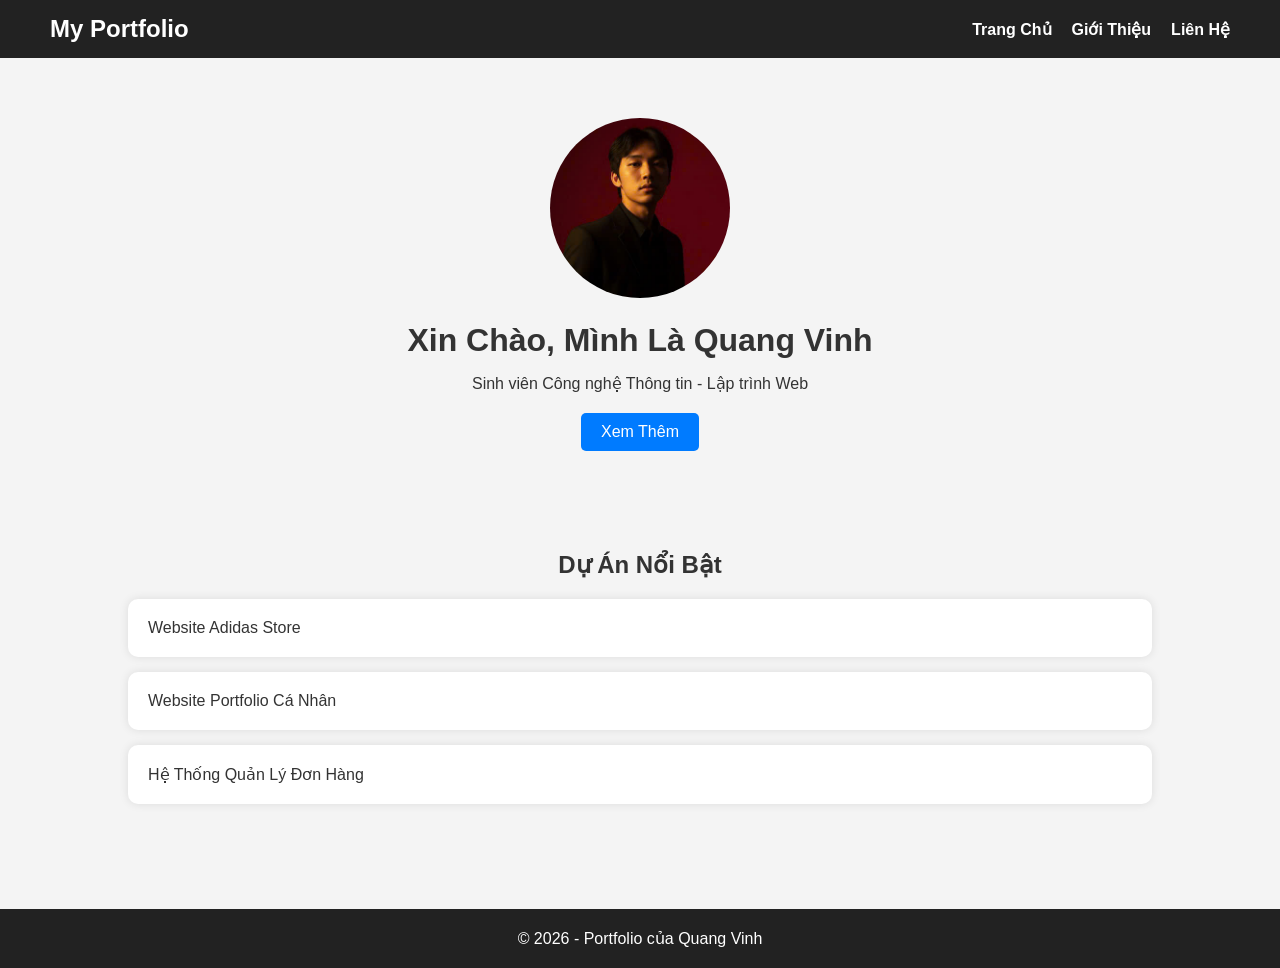
==== index.html @ 8104592c "Add files via upload" ====
<!DOCTYPE html>
<html lang="vi">
<head>
    <meta charset="UTF-8">
    <meta name="viewport" content="width=device-width, initial-scale=1.0">
    <title>Portfolio - Trang Chủ</title>
    <link rel="stylesheet" href="css/style.css">
</head>
<body>

    <nav>
        <div class="logo">My Portfolio</div>

        <ul>
            <li><a href="index.html">Trang Chủ</a></li>
            <li><a href="about.html">Giới Thiệu</a></li>
            <li><a href="contact.html">Liên Hệ</a></li>
        </ul>
    </nav>

    <header class="hero">
        <img src="images/avata.jpg" alt="Avatar" class="avatar">

        <h1>Xin Chào, Mình Là Quang Vinh</h1>

        <p>Sinh viên Công nghệ Thông tin - Lập trình Web</p>

        <a href="about.html" class="btn">Xem Thêm</a>
    </header>

    <section class="projects">
        <h2>Dự Án Nổi Bật</h2>

        <div class="project-card">
            Website Adidas Store
        </div>

        <div class="project-card">
            Website Portfolio Cá Nhân
        </div>

        <div class="project-card">
            Hệ Thống Quản Lý Đơn Hàng
        </div>
    </section>

    <footer>
        <p>&copy; 2026 - Portfolio của Quang Vinh</p>
    </footer>

    <script src="js/script.js"></script>

</body>
</html>
---- css/style.css ----
*{
    margin:0;
    padding:0;
    box-sizing:border-box;
}

body{
    font-family:Arial, sans-serif;
    background:#f4f4f4;
    color:#333;
}

nav{
    background:#222;
    color:white;
    display:flex;
    justify-content:space-between;
    align-items:center;
    padding:15px 50px;
}

nav ul{
    list-style:none;
    display:flex;
}

nav ul li{
    margin-left:20px;
}

nav ul li a{
    color:white;
    text-decoration:none;
    font-weight:bold;
}

nav ul li a:hover{
    color:#00ccff;
}

.logo{
    font-size:24px;
    font-weight:bold;
}

.hero{
    text-align:center;
    padding:60px 20px;
}

.avatar{
    width:180px;
    height:180px;
    border-radius:50%;
    object-fit:cover;
    margin-bottom:20px;
}

.avatar-large{
    width:250px;
    border-radius:50%;
    margin:20px 0;
}

.hero h1{
    margin-bottom:15px;
}

.hero p{
    margin-bottom:20px;
}

.btn{
    display:inline-block;
    background:#007bff;
    color:white;
    padding:10px 20px;
    text-decoration:none;
    border-radius:5px;
}

.btn:hover{
    background:#0056b3;
}

.projects{
    width:80%;
    margin:auto;
    padding:40px 0;
}

.projects h2{
    text-align:center;
    margin-bottom:20px;
}

.project-card{
    background:white;
    margin:15px 0;
    padding:20px;
    border-radius:10px;
    box-shadow:0 0 10px rgba(0,0,0,0.1);
}

.container{
    width:80%;
    margin:auto;
    padding:40px 0;
    text-align:center;
}

form{
    max-width:500px;
    margin:auto;
}

input,
textarea{
    width:100%;
    padding:12px;
    margin:10px 0;
    border:1px solid #ccc;
    border-radius:5px;
}

button{
    background:#28a745;
    color:white;
    border:none;
    padding:12px 20px;
    cursor:pointer;
    border-radius:5px;
}

button:hover{
    background:#218838;
}

footer{
    text-align:center;
    background:#222;
    color:white;
    padding:20px;
    margin-top:50px;
}
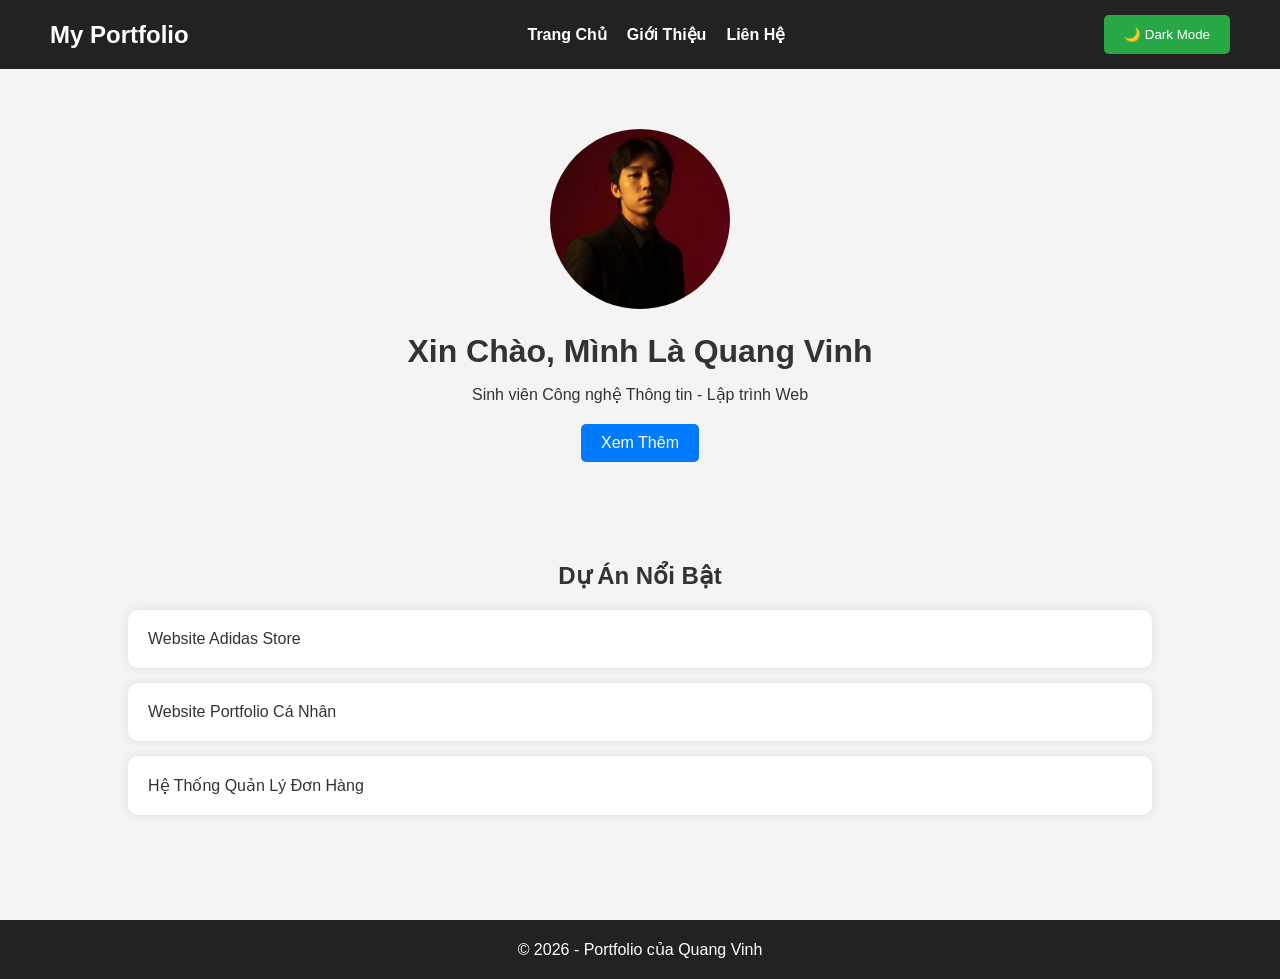
==== commit 0e56068e: "Add files via upload" ====
--- a/index.html
+++ b/index.html
@@ -16,6 +16,7 @@
             <li><a href="about.html">Giới Thiệu</a></li>
             <li><a href="contact.html">Liên Hệ</a></li>
         </ul>
+        <button id="darkModeBtn">🌙 Dark Mode</button>
     </nav>
 
     <header class="hero">
